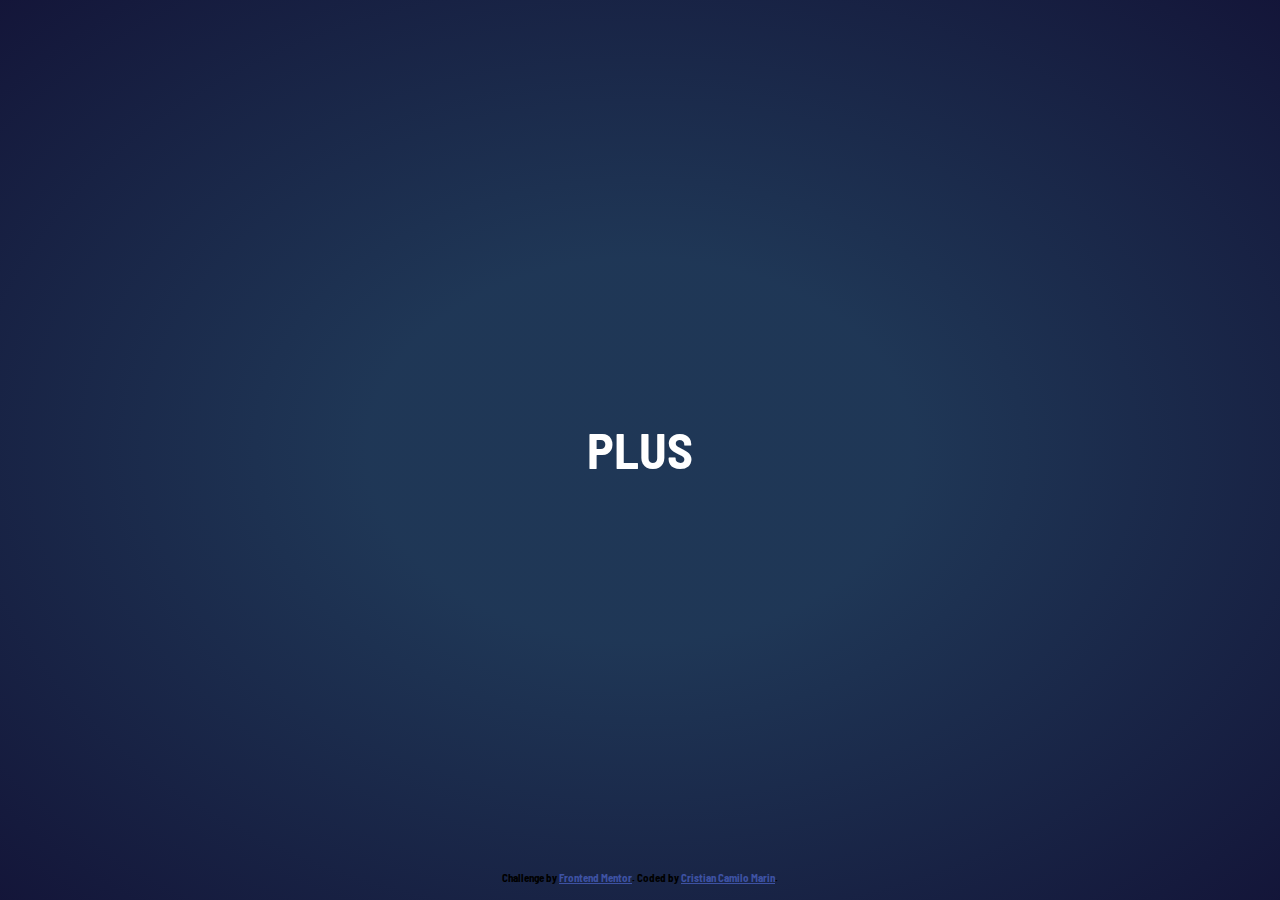
==== plus.html @ 8c72a2f0 "Estrutura base de HTML y CSS para la versión original y selección del juego" ====
<!DOCTYPE html>
<html lang="en">
<head>
  <meta charset="UTF-8">
  <meta name="viewport" content="width=device-width, initial-scale=1.0">

  <link rel="icon" type="image/png" sizes="32x32" href="./images/favicon-32x32.png">
  <link rel="stylesheet" href="./styles/index.css">
  <link rel="stylesheet" href="./styles/normalize.css">
  <link rel="preconnect" href="https://fonts.googleapis.com">
  <link rel="preconnect" href="https://fonts.gstatic.com" crossorigin>
  <link href="https://fonts.googleapis.com/css2?family=Barlow+Semi+Condensed:wght@600;700&display=swap" rel="stylesheet"> 

  <title>Frontend Mentor | Rock, Paper, Scissors</title>
</head>
<body>
  <div class="container">
    <p class="title">PLUS</p>
  </div>
  <div class="attribution">
    Challenge by <a href="https://www.frontendmentor.io?ref=challenge" target="_blank">Frontend Mentor</a>. 
    Coded by <a href="#">Cristian Camilo Marin</a>.
  </div>
</body>
</html>
---- styles/index.css ----
:root {
    /*Colors*/

    /*Primary*/
    --ScissorsGradientInit: hsl(39, 85%, 41%);
    --ScissorsGradientEnd: hsl(40, 84%, 53%);
    --PaperGradientInit: hsl(230, 52%, 42%); 
    --PaperGradientEnd: hsl(230, 89%, 65%);
    --RockGradientInit: hsl(349, 50%, 39%); 
    --RockGradientEnd: hsl(349, 70%, 56%);
    --LizardGradient: hsl(261, 73%, 60%) to hsl(261, 72%, 63%);
    --CyanInit: hsl(189, 59%, 53%); 
    --CyanEnd: hsl(189, 58%, 57%);
    
    /*Neutral*/
    --DarkText: hsl(229, 25%, 31%);
    --ScoreText: hsl(229, 64%, 46%);
    --HeaderOutline: hsl(217, 16%, 45%);
    
    /*Background*/
    --RadialGradientInit: hsl(214, 47%, 23%);
    --RadialGradientEnd: hsl(237, 49%, 15%);
}

body {
    display: flex;
    flex-direction: column;
    justify-content: center;
    align-items: center;
    height: 100vh;
    min-width: 360px;
    font-weight: 700;
    font-family: 'Barlow Semi Condensed', sans-serif;
    background: radial-gradient(var(--RadialGradientInit) 30%,var(--RadialGradientEnd));
}

.title {
    color: white;
    font-size: 50px;
    text-align: center;
}

.option {
    display: block;
    margin: 2vh 30px;
    padding: 1em 1em;
    border-radius: 10px;
    outline: solid 4px var(--HeaderOutline);
    font-size: 35px;
    text-align: center;
    cursor: pointer;
    color: white;
    text-decoration: none;
    transition: color 0.3s;
}

.option:active {
    outline: solid 5px white;
}

.option:active, .option:hover {
    color: var(--CyanEnd);
}

.attribution {
    position: absolute;
    bottom: 0px;
    margin-bottom: 15px;
    font-size: 11px; text-align: center;
    color: var(--lightCyan)
}
.attribution a {
    color: hsl(228, 45%, 44%);
}
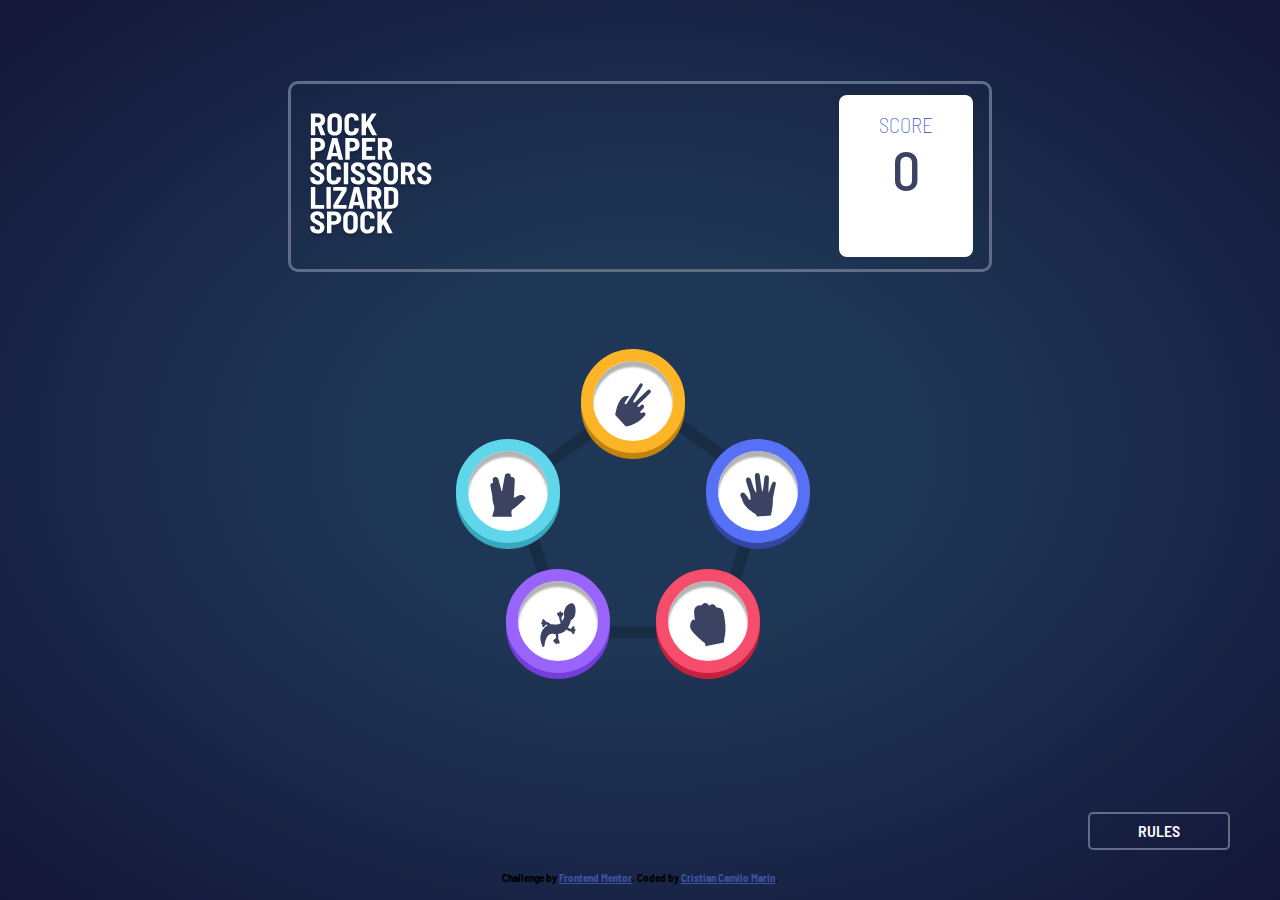
==== commit c9d03f23: "firts steps Plus" ====
--- a/plus.html
+++ b/plus.html
@@ -6,7 +6,12 @@
 
   <link rel="icon" type="image/png" sizes="32x32" href="./images/favicon-32x32.png">
   <link rel="stylesheet" href="./styles/index.css">
+  <link rel="stylesheet" href="./styles/landscape.css">
   <link rel="stylesheet" href="./styles/normalize.css">
+  <link rel="stylesheet" href="./styles/plus/selection.css">
+  <link rel="stylesheet" href="./styles/plus/rules.css">
+  <link rel="stylesheet" href="./styles/plus/score.css">
+  <link rel="stylesheet" href="./styles/plus/game.css">
   <link rel="preconnect" href="https://fonts.googleapis.com">
   <link rel="preconnect" href="https://fonts.gstatic.com" crossorigin>
   <link href="https://fonts.googleapis.com/css2?family=Barlow+Semi+Condensed:wght@600;700&display=swap" rel="stylesheet"> 
@@ -14,12 +19,97 @@
   <title>Frontend Mentor | Rock, Paper, Scissors</title>
 </head>
 <body>
-  <div class="container">
-    <p class="title">PLUS</p>
-  </div>
+  <header class="header">
+    <img src="./images/logo-bonus.svg">
+    <div class="containerScore">
+      <p>SCORE</p>
+      <span class="score" id="score"></span>
+    </div>
+  </header>
+  <section class="containerSelect">
+    <div class="selection setOne">
+      <img src="./images/icon-rock.svg">
+    </div>
+    <div class="selection setTwo">
+      <img src="./images/icon-paper.svg">
+    </div>
+    <div class="selection setThree">
+      <img src="./images/icon-scissors.svg">
+    </div>
+    <div class="selection setFour">
+      <img src="./images/icon-spock.svg">
+    </div>
+    <div class="selection setFive">
+      <img src="./images/icon-lizard.svg">
+    </div>
+    <img class="pentagon" src="./images/bg-pentagon.svg">
+  </section>
+  <section class="containerTable">
+    <div class="players">
+      <div class="selection__player">
+        <span>YOU PICKED</span>
+        <div class="player rock">
+          <img src="./images/icon-rock.svg">
+        </div>
+        <div class="player papper">
+          <img src="./images/icon-paper.svg">
+        </div>
+        <div class="player scissors">
+          <img src="./images/icon-scissors.svg">
+        </div>
+        <div class="player spock">
+          <img src="./images/icon-spock.svg">
+        </div>
+        <div class="player lizard">
+          <img src="./images/icon-lizard.svg">
+        </div>
+      </div>
+      <div class="result">
+        <span></span>
+        <input class="again" type="button" value="PLAY AGAIN">
+      </div>
+      <div class="selection__computer">
+        <span>THE HOUSE PICKED</span>
+        <div class="computer none">
+        </div>
+        <div class="computer rock">
+          <img src="./images/icon-rock.svg">
+        </div>
+        <div class="computer papper">
+          <img src="./images/icon-paper.svg">
+        </div>
+        <div class="computer scissors">
+          <img src="./images/icon-scissors.svg">
+        </div>
+        <div class="computer spock">
+          <img src="./images/icon-spock.svg">
+        </div>
+        <div class="computer lizard">
+          <img src="./images/icon-lizard.svg">
+        </div>
+      </div>
+    </div>
+  </section>
+  <section class="containerRules">
+    <div>
+      <span>RULES</span>
+      <img class="close" id="close" src="./images/icon-close.svg">
+      <img class="rules" src="./images/image-rules-bonus.svg">
+    </div>
+  </section>
+  <section class="containerLandscape">
+    <div>
+      <span>Rotate your phone to be able to play</span>
+    </div>
+  </section>
+  <footer>
+    <input class="button-rules" id="rules" type="button" value="RULES">
+  </footer>
   <div class="attribution">
     Challenge by <a href="https://www.frontendmentor.io?ref=challenge" target="_blank">Frontend Mentor</a>. 
     Coded by <a href="#">Cristian Camilo Marin</a>.
   </div>
 </body>
+  <script src="./scripts/functions.js"></script>
+  <script src="./scripts/index.js"></script>
 </html>--- a/styles/index.css
+++ b/styles/index.css
@@ -3,14 +3,15 @@
 
     /*Primary*/
     --ScissorsGradientInit: hsl(39, 85%, 41%);
-    --ScissorsGradientEnd: hsl(40, 84%, 53%);
+    --ScissorsGradientEnd: hsl(40, 97%, 57%);
     --PaperGradientInit: hsl(230, 52%, 42%); 
     --PaperGradientEnd: hsl(230, 89%, 65%);
-    --RockGradientInit: hsl(349, 50%, 39%); 
-    --RockGradientEnd: hsl(349, 70%, 56%);
-    --LizardGradient: hsl(261, 73%, 60%) to hsl(261, 72%, 63%);
-    --CyanInit: hsl(189, 59%, 53%); 
-    --CyanEnd: hsl(189, 58%, 57%);
+    --RockGradientInit: hsl(349, 71%, 45%); 
+    --RockGradientEnd: hsl(349, 89%, 63%);
+    --LizardGradientInit: hsl(261, 68%, 55%);
+    --LizardGradientEnd: hsl(261, 96%, 69%);
+    --SpockGradientInit: hsl(189, 54%, 48%); 
+    --SpockGradientEnd: hsl(189, 78%, 65%);
     
     /*Neutral*/
     --DarkText: hsl(229, 25%, 31%);
@@ -33,6 +34,7 @@
     font-family: 'Barlow Semi Condensed', sans-serif;
     background: radial-gradient(var(--RadialGradientInit) 30%,var(--RadialGradientEnd));
 }
+
 
 .title {
     color: white;
@@ -59,7 +61,7 @@
 }
 
 .option:active, .option:hover {
-    color: var(--CyanEnd);
+    color: var(--SpockGradientEnd);
 }
 
 .attribution {
@@ -67,8 +69,8 @@
     bottom: 0px;
     margin-bottom: 15px;
     font-size: 11px; text-align: center;
-    color: var(--lightCyan)
 }
+
 .attribution a {
     color: hsl(228, 45%, 44%);
 }--- a/styles/landscape.css
+++ b/styles/landscape.css
@@ -0,0 +1,30 @@
+.containerLandscape {
+    display: none;
+    position: absolute;
+    width: 100vw;
+    height: 100vh;
+    background-color: white;
+    font-size: 28px;
+}
+
+.containerLandscape div {
+    display: flex;
+    height: 100vh;
+    justify-content: center;
+    align-items: center;
+}
+
+.containerLandscape span {
+    color: var(--DarkText);
+}
+
+@media (max-height: 500px) and (orientation: landscape) {
+    .containerLandscape {
+        display: inline-block;
+        width: 100vw;
+        
+    }
+    .button-rules {
+        display: none;
+    }
+}--- a/styles/plus/selection.css
+++ b/styles/plus/selection.css
@@ -0,0 +1,107 @@
+.containerSelect {
+    display: flex;
+    margin-top: 13vh;
+    pointer-events: none;
+}
+
+.selection {
+    position: absolute;
+    width: 6.5em;
+    height: 6.5em;
+    text-align: center;
+    border-radius: 50em;
+    border: 12px solid transparent;
+    background-color: white;
+    cursor: pointer;
+}
+
+.selection img { 
+    padding: 22px;
+    pointer-events: all;
+    width: 100%;
+    height: 110%;
+}
+
+.pentagon {
+    width: 80%;
+    margin: auto;
+}
+
+.setOne {
+    margin-top: 180px;
+    margin-left: 180px;
+    border-color: var(--RockGradientEnd);
+    box-shadow: inset 0px 6px 2px rgb(180, 179, 179), 0px 6px 0px var(--RockGradientInit);
+}
+
+.setOne:hover {
+    box-shadow: inset 0px 6px 2px rgb(180, 179, 179), 0px 6px 0px var(--RockGradientInit), 0px 6px 10px white;
+}
+
+.setTwo {
+    margin-top: 50px;
+    margin-left: 230px;
+    border-color: var(--PaperGradientEnd);
+    box-shadow: inset 0px 6px 2px rgb(180, 179, 179), 0px 6px 0px var(--PaperGradientInit);
+}
+
+.setTwo:hover {
+    box-shadow: inset 0px 6px 2px rgb(180, 179, 179), 0px 6px 0px var(--PaperGradientInit), 0px 6px 10px white;
+}
+
+.setThree {
+    margin-top: -40px;
+    margin-left: 105px;
+    border-color: var(--ScissorsGradientEnd);
+    box-shadow: inset 0px 6px 2px rgb(180, 179, 179), 0px 6px 0px var(--ScissorsGradientInit);
+}
+
+.setThree:hover {
+    box-shadow: inset 0px 6px 2px rgb(180, 179, 179), 0px 6px 0px var(--ScissorsGradientInit), 0px 6px 10px white;
+}
+
+.setFour {
+    margin-top: 50px;
+    margin-left: -20px;
+    border-color: var(--SpockGradientEnd);
+    box-shadow: inset 0px 6px 2px rgb(180, 179, 179), 0px 6px 0px var(--SpockGradientInit);
+}
+
+.setFour:hover {
+    box-shadow: inset 0px 6px 2px rgb(180, 179, 179), 0px 6px 0px var(--SpockGradientInit), 0px 6px 10px white;
+}
+
+.setFive {
+    margin-top: 180px;
+    margin-left: 30px;
+    border-color: var(--LizardGradientEnd);
+    box-shadow: inset 0px 6px 2px rgb(180, 179, 179), 0px 6px 0px var(--LizardGradientInit);
+}
+
+.setFive:hover {
+    box-shadow: inset 0px 6px 2px rgb(180, 179, 179), 0px 6px 0px var(--LizardGradientInit), 0px 6px 10px white;
+}
+
+
+@media (max-width: 450px) {
+
+    .pentagon {
+        width: 60%;
+        margin: auto;
+    }
+    
+    .setOne {
+        margin-top: 120px;
+        margin-left: 90px;
+    }
+    
+    .setTwo {
+        margin-top: -50px;
+        margin-left: 0px;
+    }
+    
+    .setThree {
+        margin-top: -50px;
+        margin-left: 190px;
+    }
+}--- a/styles/plus/rules.css
+++ b/styles/plus/rules.css
@@ -0,0 +1,84 @@
+.containerRules {
+    display: none;
+    position: absolute;
+    width: 300px;
+    padding: 30px 30px;
+    border-radius: 10px;
+    background-color: white;
+    font-size: 28px;
+}
+
+.containerRules span {
+    color: var(--DarkText);
+}
+
+.close {
+    position: absolute;
+    margin-top: 5px;
+    margin-left: 150px;
+    cursor: pointer;
+}
+
+.rules {
+    display: block;
+    width: 100%;
+    padding: 15px 10px 0px 10px;
+}
+
+footer {
+    position: absolute;
+    bottom: 50px;
+    right: 50px;
+}
+
+.button-rules {
+    background: none;
+    padding: 0.5em 3em;
+    border: solid 2px var(--HeaderOutline);
+    border-radius: 5px;
+    color: white;
+    font-weight: 600;
+    cursor: pointer;
+}
+
+.button-rules:active {
+    background-color: rgba(209, 209, 209,0.5);
+}
+
+@media (max-width: 450px) {
+    .containerRules {
+        width: 100vw;
+        height: 100vh;
+        border-radius: 0;
+    }
+
+    .containerRules div{
+        width: 100%;
+    }
+
+    .containerRules span {
+        display: block;
+        margin-top: 2em;
+        margin-bottom: 3em;
+        text-align: center;
+    }
+    
+    .close {
+        display: block;
+        position: absolute;
+        bottom: 3em;
+    }
+
+    .button-rules {
+        padding: 0.3em 3em;
+        font-weight: 500;
+    }
+
+    footer {
+        position: relative;
+        right: 0px;
+        bottom: -6%;
+        padding: 0 auto;
+    }
+    
+}--- a/styles/plus/score.css
+++ b/styles/plus/score.css
@@ -0,0 +1,39 @@
+header {
+    display: flex;
+    flex-wrap: wrap;
+    justify-content: space-between;
+    width: 55vw;
+    min-width: 330px;
+    margin-top: -20vh;
+    padding: 0.7em 1em;
+    border: solid 3px var(--HeaderOutline);
+    border-radius: 10px;
+}
+
+header img {
+    width: 10vw;
+    min-width: 80px;
+    height: 18vh;
+    min-height: 80px;
+    object-fit: contain;
+}
+
+.containerScore {
+    padding: 2vh 6%;
+    background-color: white;
+    border-radius: 8px;
+    text-align: center;
+}
+
+.containerScore p {
+    color: var(--ScoreText);
+    font-size: 1.3em;
+    font-weight: 100;
+}
+
+.score {
+    display: inline-block;
+    font-size: 3.5em;
+    font-weight: 500;
+    color: var(--DarkText);
+}--- a/styles/plus/game.css
+++ b/styles/plus/game.css
@@ -0,0 +1,132 @@
+.players {
+    display: none;
+    flex-wrap: wrap;
+    width: 70vw;
+    padding: 8vh 0;
+    justify-content: space-around;
+}
+
+.active {
+    display: inline-block !important;
+}
+
+.selection__player * , .selection__computer * {
+    display: block;
+}
+
+.selection__player span , .selection__computer span {
+    margin-bottom: 3vw;
+    color: white;
+    font-size: 16px;
+    font-weight: 700;
+    text-align: center;
+}
+
+.computer, .player {
+    display: none;
+    position: relative;
+    border-radius: 50em;
+    border: 10px solid transparent;
+    background-color: white;
+}
+
+.computer img, .player img {
+    padding: 20px;
+}
+
+.none {
+    display: inline-block !important;
+    margin: 30px;
+    padding: 50px;
+    background-color: var(--RadialGradientEnd);
+}
+
+
+.rock {
+    border-color: var(--RockGradientEnd);
+    box-shadow: 
+        inset 0 6px 2px rgb(180, 179, 179), 
+        0 6px 0 var(--RockGradientInit);
+}
+
+.papper {
+    border-color: var(--PaperGradientEnd);
+    box-shadow: 
+        inset 0px 6px 2px rgb(180, 179, 179), 
+        0px 6px 0px var(--PaperGradientInit);
+}
+
+.scissors {
+    border-color: var(--ScissorsGradientEnd);
+    box-shadow: 
+        inset 0px 6px 2px rgb(180, 179, 179), 
+        0px 6px 0px var(--ScissorsGradientInit);
+}
+
+.win::before {
+    content: "";
+    position: absolute;
+    padding: 100px;
+    top: -18px;
+    left: -18px;
+    border: 1px solid transparent;
+    border-radius: 100%;
+    box-shadow: 
+        0 0 0 50px hsla(0, 0%, 80%, .03), 
+        0 0 0 105px hsla(0, 0%, 80%, .04),
+        0 0 0 160px hsla(0, 0%, 80%, .05);
+}
+
+.result {
+    display: none;
+    margin: 8em 2em 0 2em;
+    text-align: center;
+}
+
+.result span {
+    display: block;
+    margin-bottom: 15px;
+    font-size: 40px;
+    color: white;
+}
+
+.result input {
+    background: white;
+    padding: .8em 4em;
+    border: none;
+    border-radius: 5px;
+    color: rgb(212, 87, 87);
+    font-weight: 700;
+    cursor: pointer;
+}
+
+@media (max-width: 1000px) {
+    .players {
+        width: 100%;
+        max-width: 550px;
+        padding-bottom: 0;
+    }
+
+    .computer img, .player img {
+        width: 100px;
+        height: 100px;
+        padding: 30px;
+    }
+
+    .none {
+        padding: 30px;
+    }
+
+    .result {
+        margin: 12% 3em 0 3em;
+        order: 1;
+    }
+
+    .win::before {
+        padding: 65px;
+        box-shadow: 
+            0 0 0 30px hsla(0, 0%, 80%, .03), 
+            0 0 0 65px hsla(0, 0%, 80%, .04),
+            0 0 0 100px hsla(0, 0%, 80%, .05);
+    }
+}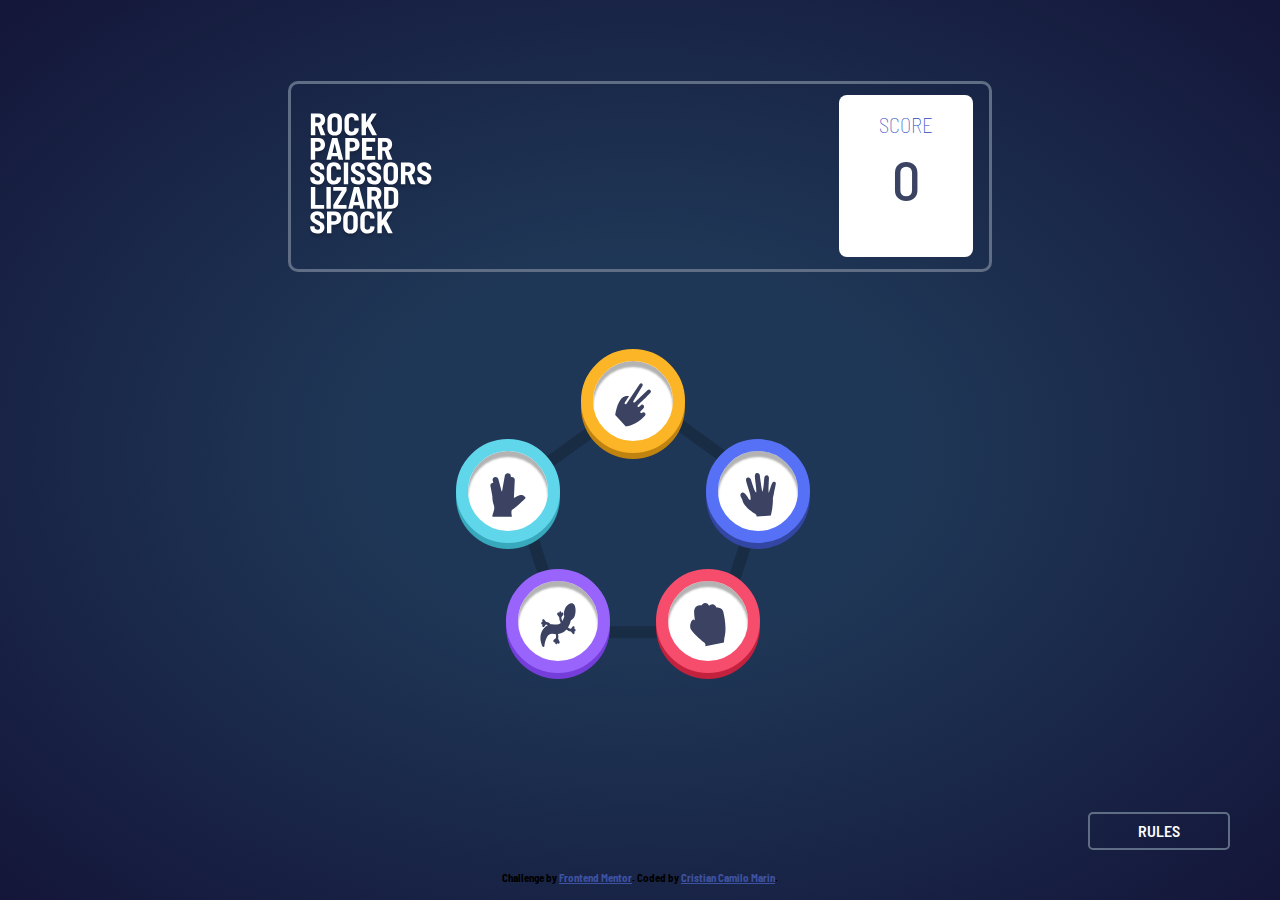
==== commit c470421e: "add setting on selection from index.js" ====
--- a/plus.html
+++ b/plus.html
@@ -111,5 +111,5 @@
   </div>
 </body>
   <script src="./scripts/functions.js"></script>
-  <script src="./scripts/index.js"></script>
+  <script src="./scripts/game.js"></script>
 </html>--- a/styles/landscape.css
+++ b/styles/landscape.css
@@ -24,7 +24,7 @@
         width: 100vw;
         
     }
-    .button-rules {
+    footer {
         display: none;
     }
 }--- a/styles/plus/selection.css
+++ b/styles/plus/selection.css
@@ -85,23 +85,37 @@
 
 @media (max-width: 450px) {
 
+    .containerSelect {
+        margin-bottom: 13vh;
+    }
+
     .pentagon {
         width: 60%;
         margin: auto;
     }
     
     .setOne {
-        margin-top: 120px;
-        margin-left: 90px;
+        margin-top: 150px;
+        margin-left: 180px;
     }
     
     .setTwo {
-        margin-top: -50px;
-        margin-left: 0px;
+        margin-top: 25px;
+        margin-left: 210px;
     }
     
     .setThree {
-        margin-top: -50px;
-        margin-left: 190px;
+        margin-top: -60px;
+        margin-left: 105px;
+    }
+
+    .setFour {
+        margin-top: 25px;
+        margin-left: 0px;
+    }
+
+    .setFive {
+        margin-top: 150px;
+        margin-left: 40px;
     }
 }--- a/styles/plus/rules.css
+++ b/styles/plus/rules.css
@@ -2,7 +2,7 @@
     display: none;
     position: absolute;
     width: 300px;
-    padding: 30px 30px;
+    padding: 25px 20px;
     border-radius: 10px;
     background-color: white;
     font-size: 28px;
@@ -15,14 +15,14 @@
 .close {
     position: absolute;
     margin-top: 5px;
-    margin-left: 150px;
+    margin-left: 160px;
     cursor: pointer;
 }
 
 .rules {
     display: block;
     width: 100%;
-    padding: 15px 10px 0px 10px;
+    padding: 30px 10px 0px 10px;
 }
 
 footer {
@@ -59,14 +59,16 @@
     .containerRules span {
         display: block;
         margin-top: 2em;
-        margin-bottom: 3em;
+        margin-bottom: 1em;
         text-align: center;
     }
     
     .close {
         display: block;
         position: absolute;
-        bottom: 3em;
+        bottom: 3.5em;
+        left: 50%;
+        margin-left: -10px;
     }
 
     .button-rules {
--- a/styles/plus/score.css
+++ b/styles/plus/score.css
@@ -12,7 +12,7 @@
 
 header img {
     width: 10vw;
-    min-width: 80px;
+    min-width: 110px;
     height: 18vh;
     min-height: 80px;
     object-fit: contain;
@@ -33,6 +33,7 @@
 
 .score {
     display: inline-block;
+    margin-top: 10px;;
     font-size: 3.5em;
     font-weight: 500;
     color: var(--DarkText);
--- a/styles/plus/game.css
+++ b/styles/plus/game.css
@@ -2,7 +2,7 @@
     display: none;
     flex-wrap: wrap;
     width: 70vw;
-    padding: 8vh 0;
+    padding: 5vh 0;
     justify-content: space-around;
 }
 
@@ -26,12 +26,14 @@
     display: none;
     position: relative;
     border-radius: 50em;
-    border: 10px solid transparent;
+    border: 18px solid transparent;
     background-color: white;
 }
 
 .computer img, .player img {
-    padding: 20px;
+    padding: 50px;
+    width: 170px;
+    height: 170px;
 }
 
 .none {
@@ -61,6 +63,20 @@
     box-shadow: 
         inset 0px 6px 2px rgb(180, 179, 179), 
         0px 6px 0px var(--ScissorsGradientInit);
+}
+
+.lizard {
+    border-color: var(--LizardGradientEnd);
+    box-shadow: 
+        inset 0px 6px 2px rgb(180, 179, 179), 
+        0px 6px 0px var(--LizardGradientInit);
+}
+
+.spock {
+    border-color: var(--SpockGradientEnd);
+    box-shadow: 
+        inset 0px 6px 2px rgb(180, 179, 179), 
+        0px 6px 0px var(--SpockGradientInit);
 }
 
 .win::before {
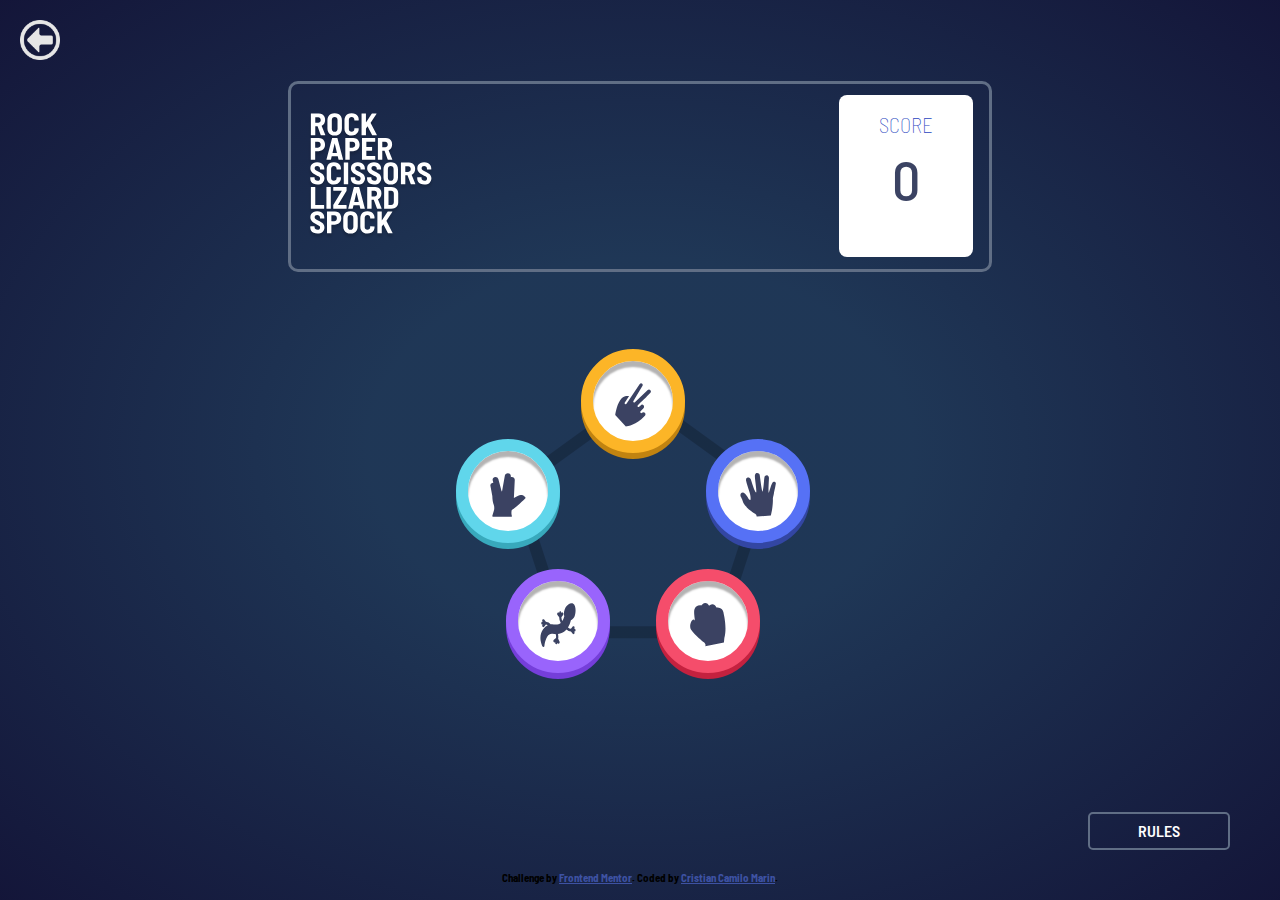
==== commit a7334267: "Ajuste implementación atrás" ====
--- a/plus.html
+++ b/plus.html
@@ -19,6 +19,7 @@
   <title>Frontend Mentor | Rock, Paper, Scissors</title>
 </head>
 <body>
+  <a class="atras" href="index.html"><img src="./images/atras.png" alt="atras"></a>
   <header class="header">
     <img src="./images/logo-bonus.svg">
     <div class="containerScore">
--- a/styles/index.css
+++ b/styles/index.css
@@ -73,4 +73,18 @@
 
 .attribution a {
     color: hsl(228, 45%, 44%);
+}
+
+.atras {
+    position: absolute;
+    width: 40px;
+    height: 40px;
+    top: 20px;
+    left: 20px;
+}
+
+.atras img {
+    filter: invert(90%);
+    width: 100%;
+    height: 100%;
 }--- a/styles/plus/score.css
+++ b/styles/plus/score.css
@@ -37,4 +37,18 @@
     font-size: 3.5em;
     font-weight: 500;
     color: var(--DarkText);
-}+}
+
+@media (max-width: 450px) {
+    header {
+        margin-top: -5vh;
+    }
+    
+    header img {
+        height: 15vh;
+    }
+    
+    .containerScore {
+        padding: 1.4vh 6%;
+    }
+}
